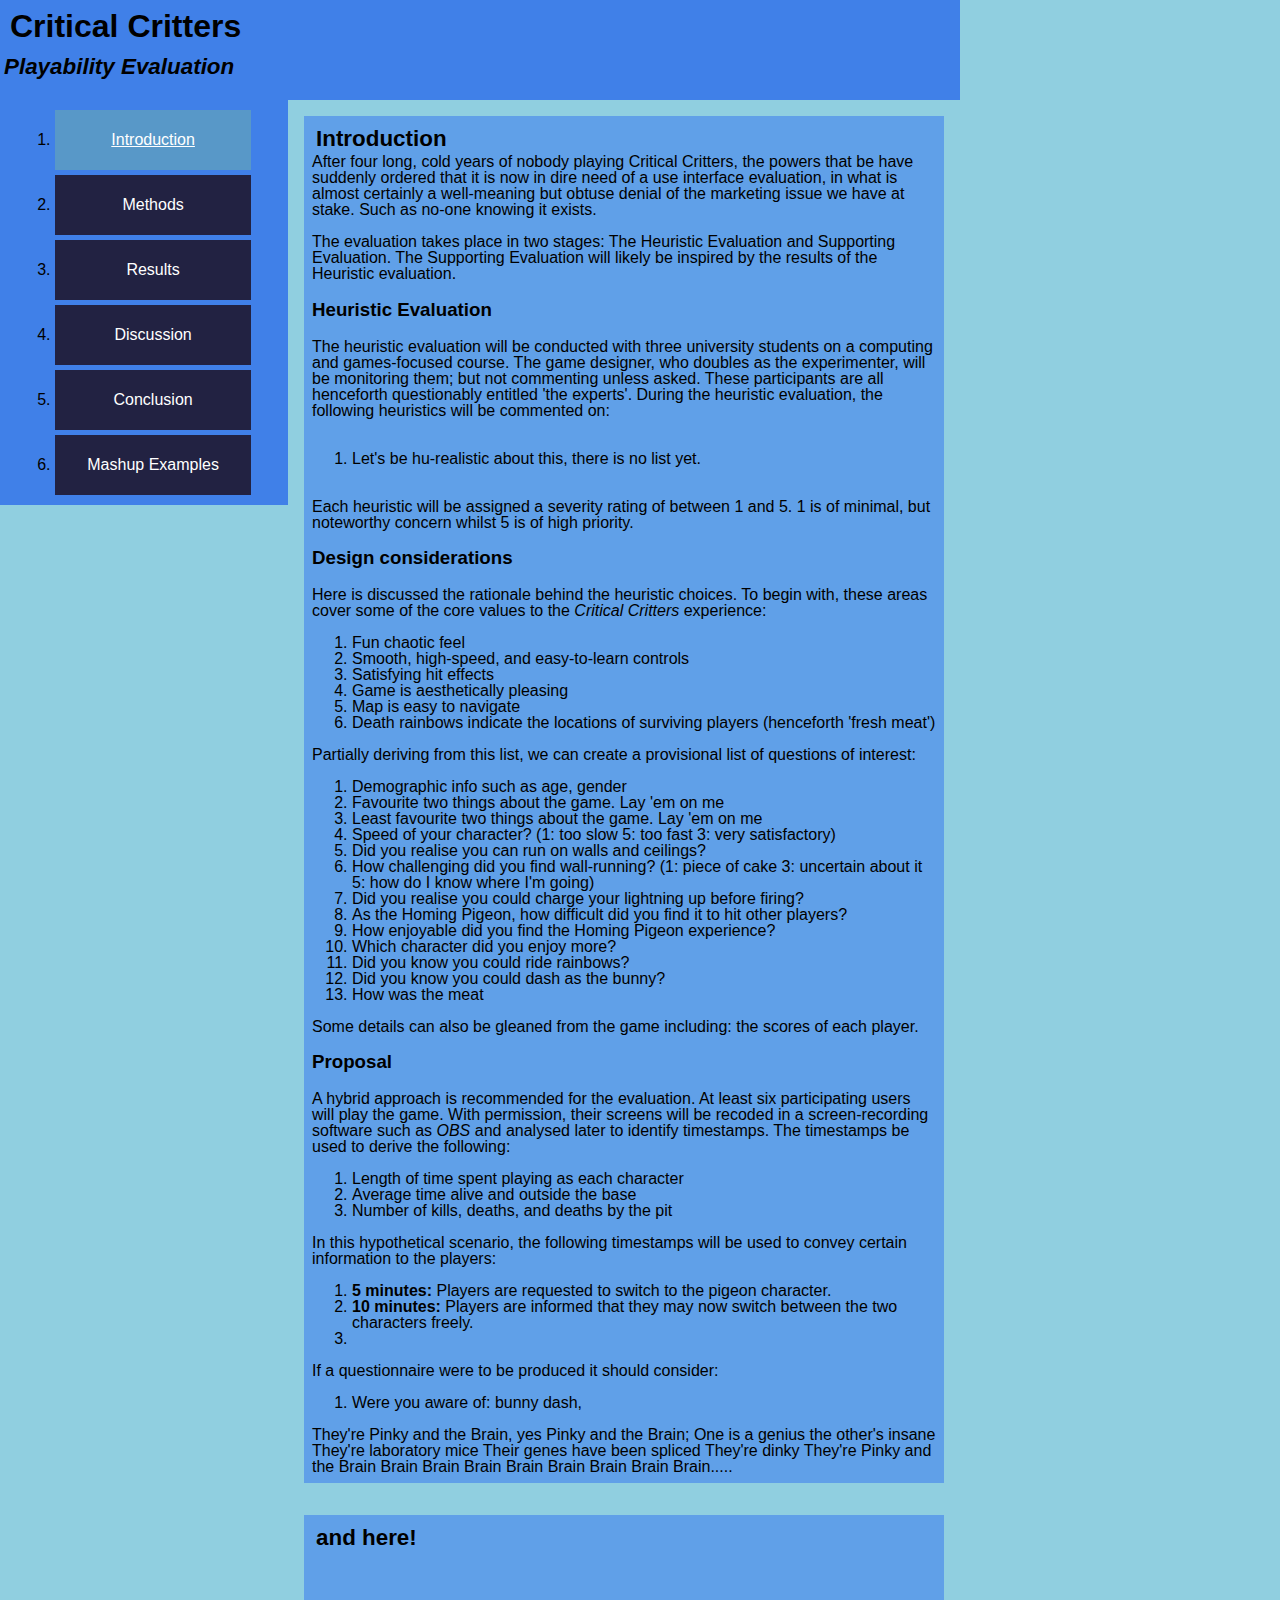
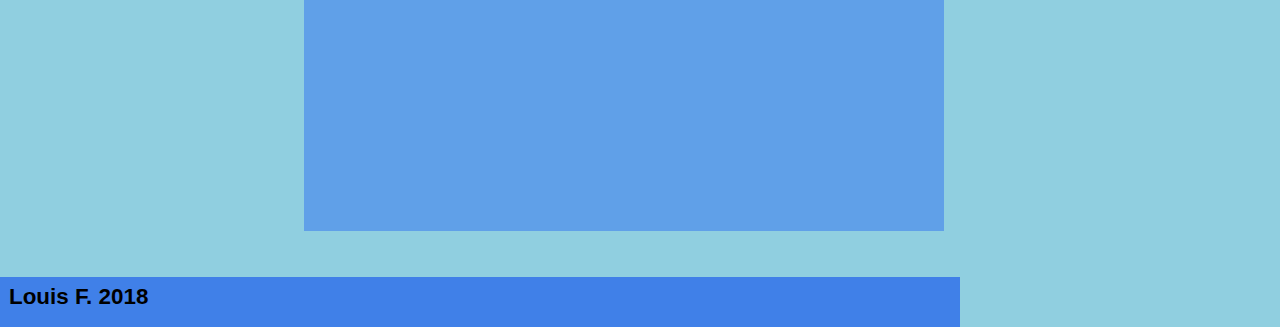
==== index.html @ 2d7ec540 "- WIP site, some info added into Introduction" ====
<!DOCTYPE html>
 <html>
 	<head>
 		<meta charset="utf-8">
 		<meta http-equiv="X-UA-Compatible" content="IE=edge">
 		<title>Critical Critters Usability Evaluation</title>
 		<meta name="description" content="A usability report for COMP210" />
 		<meta name="author" content="Alcwyn Parker" />
 		<meta name="HandheldFriendly" content="true" />
 		<meta name="MobileOptimized" content="320" />

    <!-- Use maximum-scale and user-scalable at your own risk. It disables pinch/zoom. Think about usability/accessibility before including.-->
 		<meta name="viewport" content="width=device-width, initial-scale=1.0, minimum-scale=1.0, maximum-scale=1.0, user-scalable=no" />
 		<!-- Place favicon.ico and apple-touch-icon.png in the root directory -->
 		<link rel="stylesheet" type="text/css" href="css/main.css">
    <link href="https://fonts.googleapis.com/css?family=Roboto" rel="stylesheet">
 	</head>
 	<body>

    <div class="main-container">
      <header>
        <h1>Critical Critters</h1>
        <h2 style="font-style: italic"><i>Playability Evaluation</i></h2>
      </header>
      <div class="content">
        <aside>
          <nav>
            <ul>
              <li><a class="selected" href="index.html">Introduction </a></li>
              <li><a href="methods.html">Methods </a></li>
              <li><a href="results.html">Results </a></li>
              <li><a href="discussion.html">Discussion </a></li>
              <li><a href="conclusion.html">Conclusion </a></li>
              <li><a href="mashup.html">Mashup Examples </a></li>
            </ul>
          </nav>
        </aside>

        <section>
          <h2>Introduction</h2>
			<p>After four long, cold years of nobody playing Critical Critters, the powers that be have suddenly ordered that it is now in dire need of a use interface evaluation, in what is almost certainly a well-meaning but obtuse denial of the marketing issue we have at stake. Such as no-one knowing it exists.</p>
			<br>
			<p>The evaluation takes place in two stages: The Heuristic Evaluation and Supporting Evaluation. The Supporting Evaluation will likely be inspired by the results of the Heuristic evaluation.</p>
			
		  <h3>Heuristic Evaluation</h3>
			<p>The heuristic evaluation will be conducted with three university students on a computing and games-focused course. The game designer, who doubles as the experimenter, will be monitoring them; but not commenting unless asked. These participants are all henceforth questionably entitled 'the experts'. During the heuristic evaluation, the following heuristics will be commented on:</p>
			<br>
			<ul>
			<li>Let's be hu-realistic about this, there is no list yet.</li>
			</ul>
			<br>
			<p>Each heuristic will be assigned a severity rating of between 1 and 5. 1 is of minimal, but noteworthy concern whilst 5 is of high priority.</p>
			
			<h3>Design considerations</h3>
			<p>Here is discussed the rationale behind the heuristic choices. To begin with, these areas cover some of the core values to the <i>Critical Critters</i> experience:</p>
			
			<ul>
			<li>Fun chaotic feel</li>
			<li>Smooth, high-speed, and easy-to-learn controls</li>
			<li>Satisfying hit effects</li>
			<li>Game is aesthetically pleasing</li>
			<li>Map is easy to navigate</li>
			<li>Death rainbows indicate the locations of surviving players (henceforth 'fresh meat')</li>
			</ul>
			
			<p>Partially deriving from this list, we can create a provisional list of questions of interest:</p>
			<ul>
			<li>Demographic info such as age, gender</li>
			<li>Favourite two things about the game. Lay 'em on me</li>
			<li>Least favourite two things about the game. Lay 'em on me</li>
			<li>Speed of your character? (1: too slow 5: too fast 3: very satisfactory)</li>
			<li>Did you realise you can run on walls and ceilings?</li>
			<li>How challenging did you find wall-running? (1: piece of cake 3: uncertain about it 5: how do I know where I'm going)</li>
			<li>Did you realise you could charge your lightning up before firing?</li>
			<li>As the Homing Pigeon, how difficult did you find it to hit other players?</li>
			<li>How enjoyable did you find the Homing Pigeon experience?</li>
			<li>Which character did you enjoy more?</li>
			<li>Did you know you could ride rainbows?</li>
			<li>Did you know you could dash as the bunny?</li>
			<li>How was the meat</li>
			</ul>
			
			Some details can also be gleaned from the game including: the scores of each player.<br>
			
			<h3>Proposal</h3>
			<p>A hybrid approach is recommended for the evaluation. At least six participating users will play the game. With permission, their screens will be recoded in a screen-recording software such as <i>OBS</i> and analysed later to identify timestamps. The timestamps be used to derive the following:</p>
			<ul>
			<li>Length of time spent playing as each character</li>
			<li>Average time alive and outside the base</li>
			<li>Number of kills, deaths, and deaths by the pit</li>
			</ul>
			<p>In this hypothetical scenario, the following timestamps will be used to convey certain information to the players:</p>
			<ul>
			<li><b>5 minutes:</b> Players are requested to switch to the pigeon character.</li>
			<li><b>10 minutes:</b> Players are informed that they may now switch between the two characters freely.</li>
			<li></li>
			</ul>
			<p>If a questionnaire were to be produced it should consider:</p>
			<ul>
			<li>Were you aware of: bunny dash, 
			</ul>
			
			They're Pinky and the Brain,
			yes Pinky and the Brain;
			One is a genius
			the other's insane
			They're laboratory mice
			Their genes have been spliced
			
			They're dinky
			They're Pinky and the Brain Brain Brain Brain Brain Brain Brain Brain Brain.....
        </section>

        <section>
          <h2> and here! </h2>
        </section>
      </div>
      <footer>
        <h2>Louis F. 2018</h2>
      </footer>
    </div>
 	</body>
 </html>
---- css/main.css ----
/**
 * @Author: Alcwyn Parker <alcwynparker>
 * @Date:   2017-09-25T15:47:37+01:00
 * @Email:  alcwynparker@gmail.com
 * @Project: COMP210
 * @Filename: main.css
 * @Last modified by:   alcwynparker
 * @Last modified time: 2017-09-25T16:19:40+01:00
 */
 /* http://meyerweb.com/eric/tools/css/reset/
    v2.0 | 20110126
    License: none (public domain)
 */

 html, body, div, span, applet, object, iframe,
 h1, h2, p, blockquote, pre,
 a, abbr, acronym, address, big, cite, code,
 del, dfn, em, img, ins, kbd, q, s, samp,
 small, strike, strong, sub, sup, tt, var,
 b, u, i, center,
 dl, dt, dd,
 fieldset, form, label, legend,
 table, caption, tbody, tfoot, thead, tr, th, td,
 article, aside, canvas, details, embed,
 figure, figcaption, footer, header, hgroup,
 menu, nav, output, ruby, section, summary,
 time, mark, audio, video {
 	margin: 0;
 	padding: 0;
 	border: 0;
 	vertical-align: baseline;
 }
 
 /* HTML5 display-role reset for older browsers */
 article, aside, details, figcaption, figure,
 footer, header, hgroup, menu, nav, section {
 	display: block;
 }
 
 body {
 	line-height: 1;
 }

 ol, ul {
 	list-style: bullet;
 }
 blockquote, q {
 	quotes: none;
 }
 blockquote:before, blockquote:after,
 q:before, q:after {
 	content: '';
 	content: none;
 }
 table {
 	border-collapse: collapse;
 	border-spacing: 0;
 }

body, html{
  width:100%;
  height:100%;
  margin:0px;
  font-family: 'Arial', sans-serif;
  background-color: #90CFE0
}
h1{
  font-size: 2em;
  padding:10px;
  font-weight:bold;
}
h2{
  font-size: 1.4em;
  padding:4px;
}

.main-container{
  width:960px;
  background-color: #90CFE0
  margin: 30px auto;
  position: relative;
  overflow: auto;
  padding-bottom:80px;
}
header{
  width:100%;
  height:100px;
  background: #4080E8;
}
.content{
  width:100%;
  min-height:400px;
}
aside{
  width:30%;
  min-height: 300px;
  float:left;
  background: #4080E8;
}
nav ul{
  margin:10px;
}
nav ul li{
  margin:5px;
}
nav ul li a{
  display:block;
  width: 90%;
  height:60px;
  background-color: #222242;
  color: #fff;
  line-height: 60px;
  text-align: center;
  text-decoration: none;
}
nav ul li a.selected{
  text-decoration: underline;
  background: #5898c8;
}
nav ul li a:hover{
  background: #888;
}
section{
  width:65%;
  min-height:300px;
  background: #60A0E8;
  float: right;
  margin:1em;
  padding: 0.5em;
}
footer{
  clear: both;
  width:100%;
  height:40px;
  background: #4080E8;
  position: absolute;
  bottom: 0px;
  padding:5px;
}
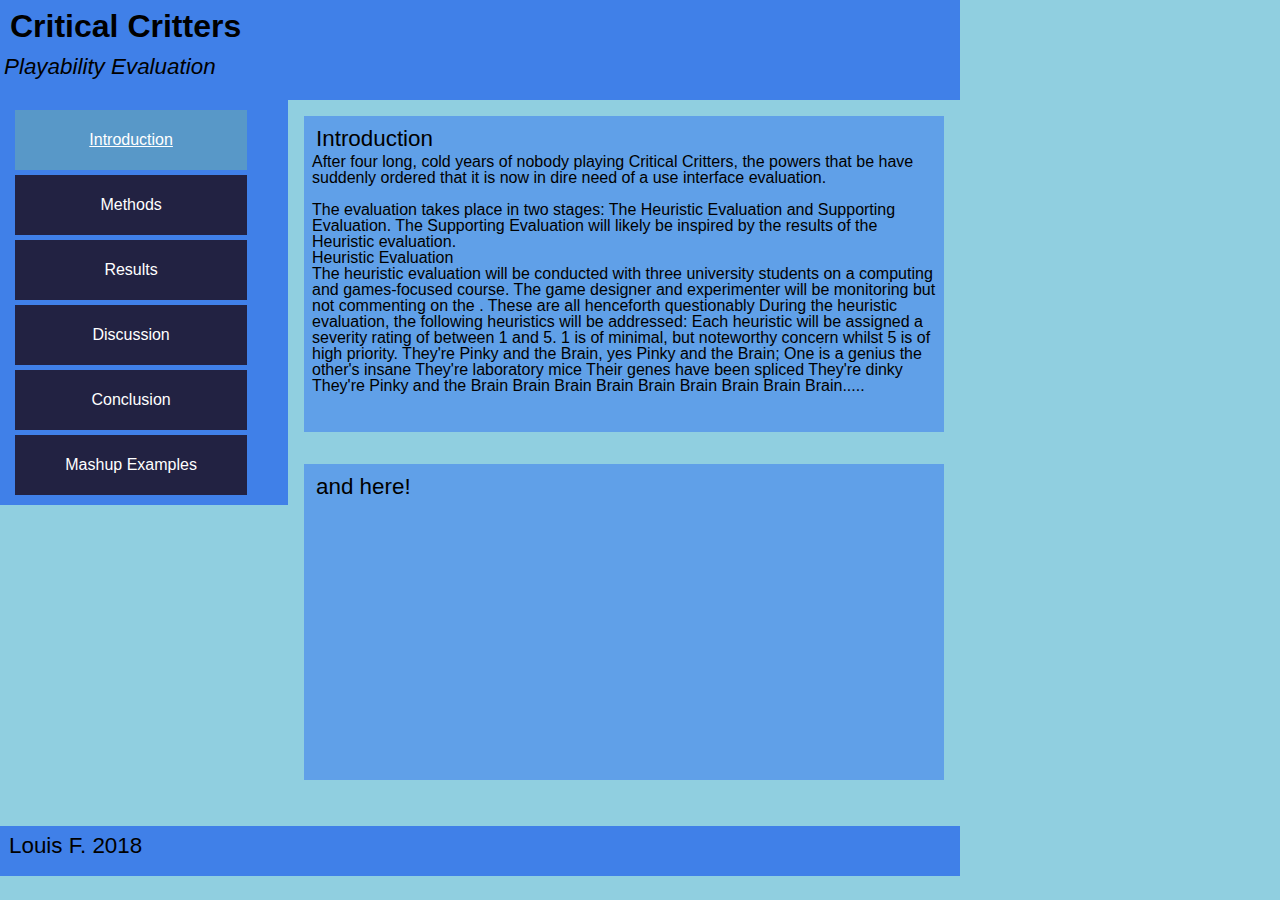
==== commit b1319259: "- Changed website visual style - Early website changes added" ====
--- a/index.html
+++ b/index.html
@@ -3,7 +3,7 @@
  	<head>
  		<meta charset="utf-8">
  		<meta http-equiv="X-UA-Compatible" content="IE=edge">
- 		<title>Critical Critters Usability Evaluation</title>
+ 		<title>Usability Research</title>
  		<meta name="description" content="A usability report for COMP210" />
  		<meta name="author" content="Alcwyn Parker" />
  		<meta name="HandheldFriendly" content="true" />
@@ -38,67 +38,16 @@
 
         <section>
           <h2>Introduction</h2>
-			<p>After four long, cold years of nobody playing Critical Critters, the powers that be have suddenly ordered that it is now in dire need of a use interface evaluation, in what is almost certainly a well-meaning but obtuse denial of the marketing issue we have at stake. Such as no-one knowing it exists.</p>
+			After four long, cold years of nobody playing Critical Critters, the powers that be have suddenly ordered that it is now in dire need of a use interface evaluation.<br>
 			<br>
-			<p>The evaluation takes place in two stages: The Heuristic Evaluation and Supporting Evaluation. The Supporting Evaluation will likely be inspired by the results of the Heuristic evaluation.</p>
+			The evaluation takes place in two stages: The Heuristic Evaluation and Supporting Evaluation. The Supporting Evaluation will likely be inspired by the results of the Heuristic evaluation.
 			
 		  <h3>Heuristic Evaluation</h3>
-			<p>The heuristic evaluation will be conducted with three university students on a computing and games-focused course. The game designer, who doubles as the experimenter, will be monitoring them; but not commenting unless asked. These participants are all henceforth questionably entitled 'the experts'. During the heuristic evaluation, the following heuristics will be commented on:</p>
-			<br>
-			<ul>
-			<li>Let's be hu-realistic about this, there is no list yet.</li>
-			</ul>
-			<br>
-			<p>Each heuristic will be assigned a severity rating of between 1 and 5. 1 is of minimal, but noteworthy concern whilst 5 is of high priority.</p>
+			The heuristic evaluation will be conducted with three university students on a computing and games-focused course. The game designer and experimenter will be monitoring but not commenting on the . These are all henceforth questionably  During the heuristic evaluation, the following heuristics will be addressed:
 			
-			<h3>Design considerations</h3>
-			<p>Here is discussed the rationale behind the heuristic choices. To begin with, these areas cover some of the core values to the <i>Critical Critters</i> experience:</p>
+			Each heuristic will be assigned a severity rating of between 1 and 5. 1 is of minimal, but noteworthy concern whilst 5 is of high priority.
 			
-			<ul>
-			<li>Fun chaotic feel</li>
-			<li>Smooth, high-speed, and easy-to-learn controls</li>
-			<li>Satisfying hit effects</li>
-			<li>Game is aesthetically pleasing</li>
-			<li>Map is easy to navigate</li>
-			<li>Death rainbows indicate the locations of surviving players (henceforth 'fresh meat')</li>
-			</ul>
 			
-			<p>Partially deriving from this list, we can create a provisional list of questions of interest:</p>
-			<ul>
-			<li>Demographic info such as age, gender</li>
-			<li>Favourite two things about the game. Lay 'em on me</li>
-			<li>Least favourite two things about the game. Lay 'em on me</li>
-			<li>Speed of your character? (1: too slow 5: too fast 3: very satisfactory)</li>
-			<li>Did you realise you can run on walls and ceilings?</li>
-			<li>How challenging did you find wall-running? (1: piece of cake 3: uncertain about it 5: how do I know where I'm going)</li>
-			<li>Did you realise you could charge your lightning up before firing?</li>
-			<li>As the Homing Pigeon, how difficult did you find it to hit other players?</li>
-			<li>How enjoyable did you find the Homing Pigeon experience?</li>
-			<li>Which character did you enjoy more?</li>
-			<li>Did you know you could ride rainbows?</li>
-			<li>Did you know you could dash as the bunny?</li>
-			<li>How was the meat</li>
-			</ul>
-			
-			Some details can also be gleaned from the game including: the scores of each player.<br>
-			
-			<h3>Proposal</h3>
-			<p>A hybrid approach is recommended for the evaluation. At least six participating users will play the game. With permission, their screens will be recoded in a screen-recording software such as <i>OBS</i> and analysed later to identify timestamps. The timestamps be used to derive the following:</p>
-			<ul>
-			<li>Length of time spent playing as each character</li>
-			<li>Average time alive and outside the base</li>
-			<li>Number of kills, deaths, and deaths by the pit</li>
-			</ul>
-			<p>In this hypothetical scenario, the following timestamps will be used to convey certain information to the players:</p>
-			<ul>
-			<li><b>5 minutes:</b> Players are requested to switch to the pigeon character.</li>
-			<li><b>10 minutes:</b> Players are informed that they may now switch between the two characters freely.</li>
-			<li></li>
-			</ul>
-			<p>If a questionnaire were to be produced it should consider:</p>
-			<ul>
-			<li>Were you aware of: bunny dash, 
-			</ul>
 			
 			They're Pinky and the Brain,
 			yes Pinky and the Brain;
--- a/css/main.css
+++ b/css/main.css
@@ -13,12 +13,12 @@
  */
 
  html, body, div, span, applet, object, iframe,
- h1, h2, p, blockquote, pre,
+ h1, h2, h3, h4, h5, h6, p, blockquote, pre,
  a, abbr, acronym, address, big, cite, code,
  del, dfn, em, img, ins, kbd, q, s, samp,
  small, strike, strong, sub, sup, tt, var,
  b, u, i, center,
- dl, dt, dd,
+ dl, dt, dd, ol, ul, li,
  fieldset, form, label, legend,
  table, caption, tbody, tfoot, thead, tr, th, td,
  article, aside, canvas, details, embed,
@@ -28,6 +28,8 @@
  	margin: 0;
  	padding: 0;
  	border: 0;
+ 	font-size: 100%;
+ 	font: inherit;
  	vertical-align: baseline;
  }
  
@@ -42,7 +44,7 @@
  }
 
  ol, ul {
- 	list-style: bullet;
+ 	list-style: none;
  }
  blockquote, q {
  	quotes: none;
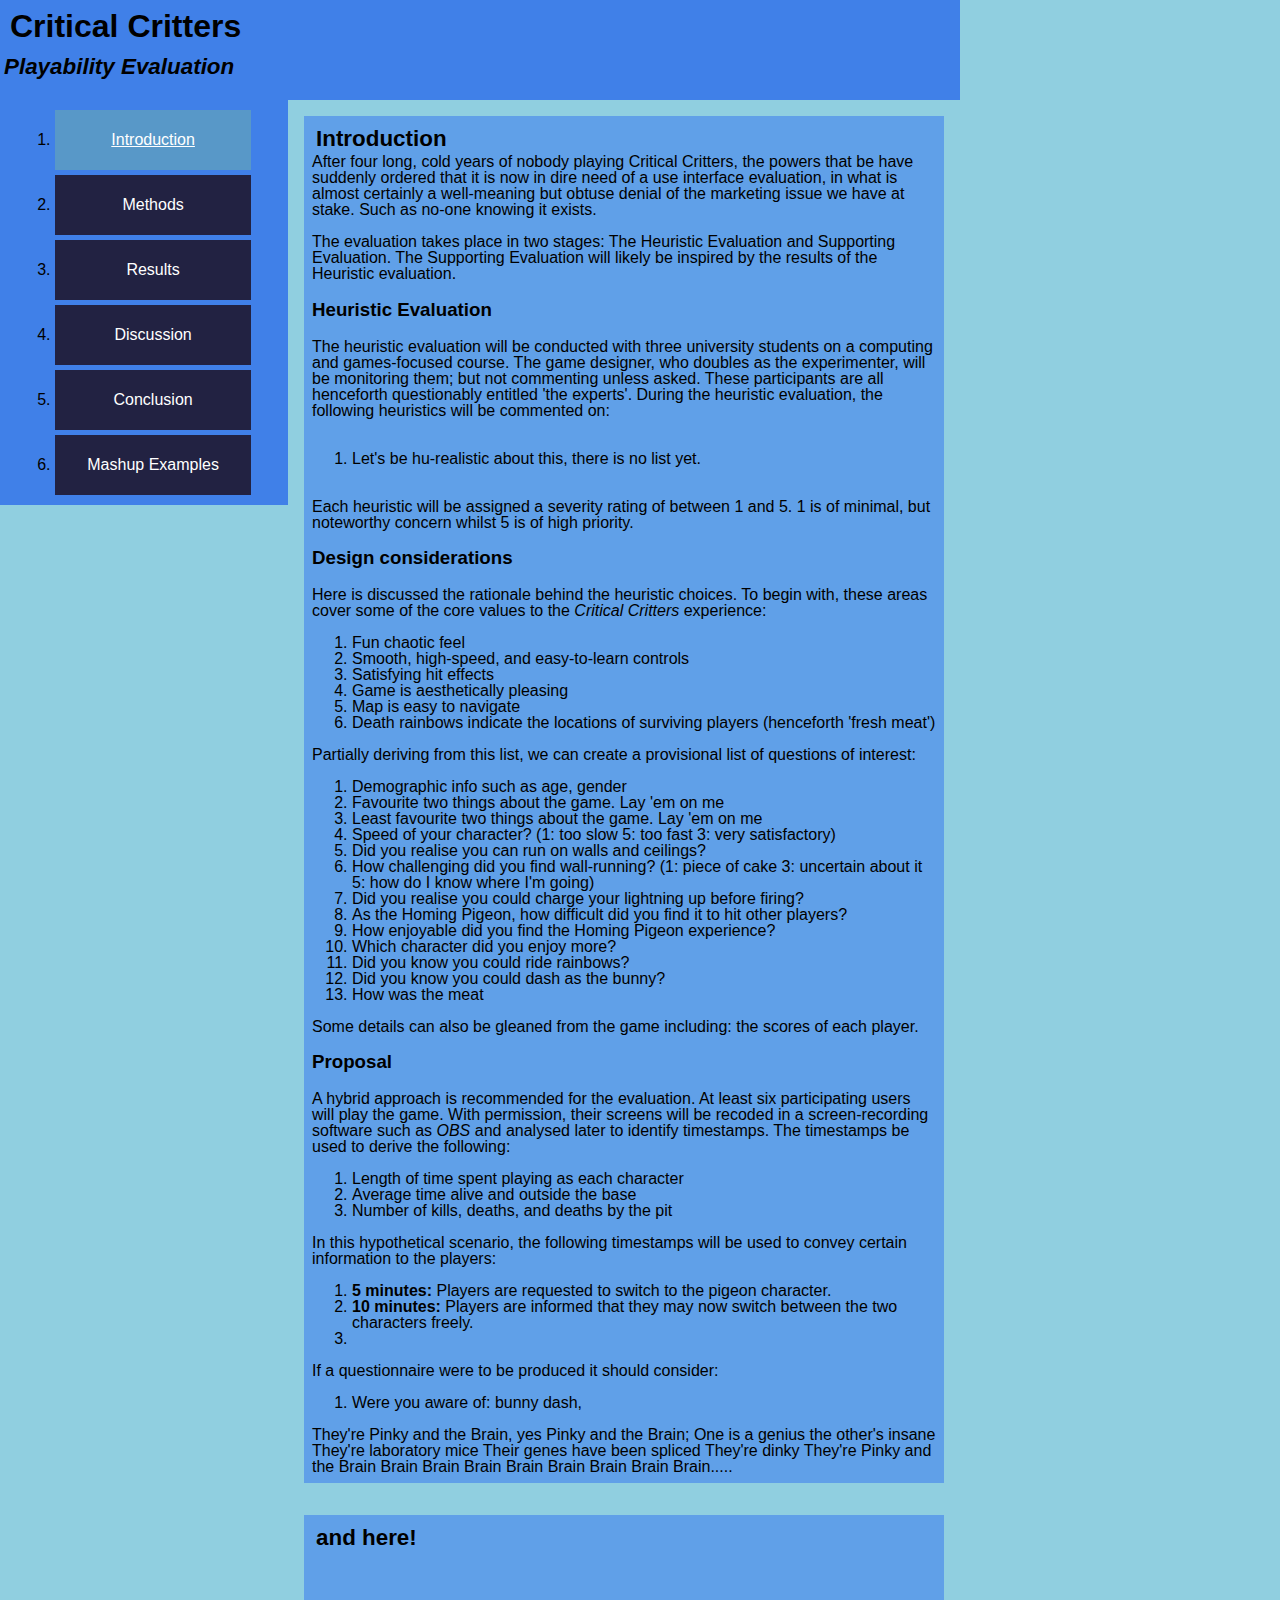
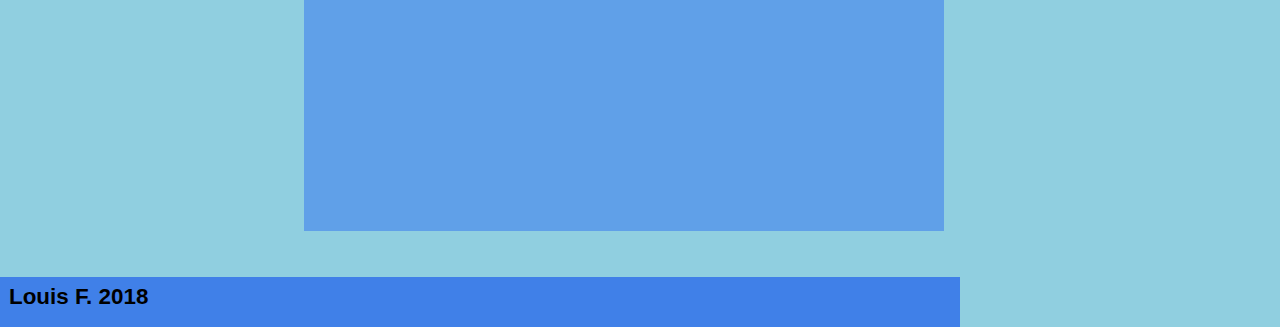
==== commit 1aecb6c3: "- Merged index.html - Updated Evaluation Doc including heuristics from another source" ====
--- a/index.html
+++ b/index.html
@@ -3,7 +3,7 @@
  	<head>
  		<meta charset="utf-8">
  		<meta http-equiv="X-UA-Compatible" content="IE=edge">
- 		<title>Usability Research</title>
+ 		<title>Critical Critters Usability Evaluation</title>
  		<meta name="description" content="A usability report for COMP210" />
  		<meta name="author" content="Alcwyn Parker" />
  		<meta name="HandheldFriendly" content="true" />
@@ -38,16 +38,67 @@
 
         <section>
           <h2>Introduction</h2>
-			After four long, cold years of nobody playing Critical Critters, the powers that be have suddenly ordered that it is now in dire need of a use interface evaluation.<br>
+			<p>After four long, cold years of nobody playing Critical Critters, the powers that be have suddenly ordered that it is now in dire need of a use interface evaluation, in what is almost certainly a well-meaning but obtuse denial of the marketing issue we have at stake. Such as no-one knowing it exists.</p>
 			<br>
-			The evaluation takes place in two stages: The Heuristic Evaluation and Supporting Evaluation. The Supporting Evaluation will likely be inspired by the results of the Heuristic evaluation.
+			<p>The evaluation takes place in two stages: The Heuristic Evaluation and Supporting Evaluation. The Supporting Evaluation will likely be inspired by the results of the Heuristic evaluation.</p>
 			
 		  <h3>Heuristic Evaluation</h3>
-			The heuristic evaluation will be conducted with three university students on a computing and games-focused course. The game designer and experimenter will be monitoring but not commenting on the . These are all henceforth questionably  During the heuristic evaluation, the following heuristics will be addressed:
+			<p>The heuristic evaluation will be conducted with three university students on a computing and games-focused course. The game designer, who doubles as the experimenter, will be monitoring them; but not commenting unless asked. These participants are all henceforth questionably entitled 'the experts'. During the heuristic evaluation, the following heuristics will be commented on:</p>
+			<br>
+			<ul>
+			<li>Let's be hu-realistic about this, there is no list yet.</li>
+			</ul>
+			<br>
+			<p>Each heuristic will be assigned a severity rating of between 1 and 5. 1 is of minimal, but noteworthy concern whilst 5 is of high priority.</p>
 			
-			Each heuristic will be assigned a severity rating of between 1 and 5. 1 is of minimal, but noteworthy concern whilst 5 is of high priority.
+			<h3>Design considerations</h3>
+			<p>Here is discussed the rationale behind the heuristic choices. To begin with, these areas cover some of the core values to the <i>Critical Critters</i> experience:</p>
 			
+			<ul>
+			<li>Fun chaotic feel</li>
+			<li>Smooth, high-speed, and easy-to-learn controls</li>
+			<li>Satisfying hit effects</li>
+			<li>Game is aesthetically pleasing</li>
+			<li>Map is easy to navigate</li>
+			<li>Death rainbows indicate the locations of surviving players (henceforth 'fresh meat')</li>
+			</ul>
 			
+			<p>Partially deriving from this list, we can create a provisional list of questions of interest:</p>
+			<ul>
+			<li>Demographic info such as age, gender</li>
+			<li>Favourite two things about the game. Lay 'em on me</li>
+			<li>Least favourite two things about the game. Lay 'em on me</li>
+			<li>Speed of your character? (1: too slow 5: too fast 3: very satisfactory)</li>
+			<li>Did you realise you can run on walls and ceilings?</li>
+			<li>How challenging did you find wall-running? (1: piece of cake 3: uncertain about it 5: how do I know where I'm going)</li>
+			<li>Did you realise you could charge your lightning up before firing?</li>
+			<li>As the Homing Pigeon, how difficult did you find it to hit other players?</li>
+			<li>How enjoyable did you find the Homing Pigeon experience?</li>
+			<li>Which character did you enjoy more?</li>
+			<li>Did you know you could ride rainbows?</li>
+			<li>Did you know you could dash as the bunny?</li>
+			<li>How was the meat</li>
+			</ul>
+			
+			Some details can also be gleaned from the game including: the scores of each player.<br>
+			
+			<h3>Proposal</h3>
+			<p>A hybrid approach is recommended for the evaluation. At least six participating users will play the game. With permission, their screens will be recoded in a screen-recording software such as <i>OBS</i> and analysed later to identify timestamps. The timestamps be used to derive the following:</p>
+			<ul>
+			<li>Length of time spent playing as each character</li>
+			<li>Average time alive and outside the base</li>
+			<li>Number of kills, deaths, and deaths by the pit</li>
+			</ul>
+			<p>In this hypothetical scenario, the following timestamps will be used to convey certain information to the players:</p>
+			<ul>
+			<li><b>5 minutes:</b> Players are requested to switch to the pigeon character.</li>
+			<li><b>10 minutes:</b> Players are informed that they may now switch between the two characters freely.</li>
+			<li></li>
+			</ul>
+			<p>If a questionnaire were to be produced it should consider:</p>
+			<ul>
+			<li>Were you aware of: bunny dash, 
+			</ul>
 			
 			They're Pinky and the Brain,
 			yes Pinky and the Brain;
--- a/css/main.css
+++ b/css/main.css
@@ -13,12 +13,12 @@
  */
 
  html, body, div, span, applet, object, iframe,
- h1, h2, h3, h4, h5, h6, p, blockquote, pre,
+ h1, h2, p, blockquote, pre,
  a, abbr, acronym, address, big, cite, code,
  del, dfn, em, img, ins, kbd, q, s, samp,
  small, strike, strong, sub, sup, tt, var,
  b, u, i, center,
- dl, dt, dd, ol, ul, li,
+ dl, dt, dd,
  fieldset, form, label, legend,
  table, caption, tbody, tfoot, thead, tr, th, td,
  article, aside, canvas, details, embed,
@@ -28,8 +28,6 @@
  	margin: 0;
  	padding: 0;
  	border: 0;
- 	font-size: 100%;
- 	font: inherit;
  	vertical-align: baseline;
  }
  
@@ -44,7 +42,7 @@
  }
 
  ol, ul {
- 	list-style: none;
+ 	list-style: bullet;
  }
  blockquote, q {
  	quotes: none;
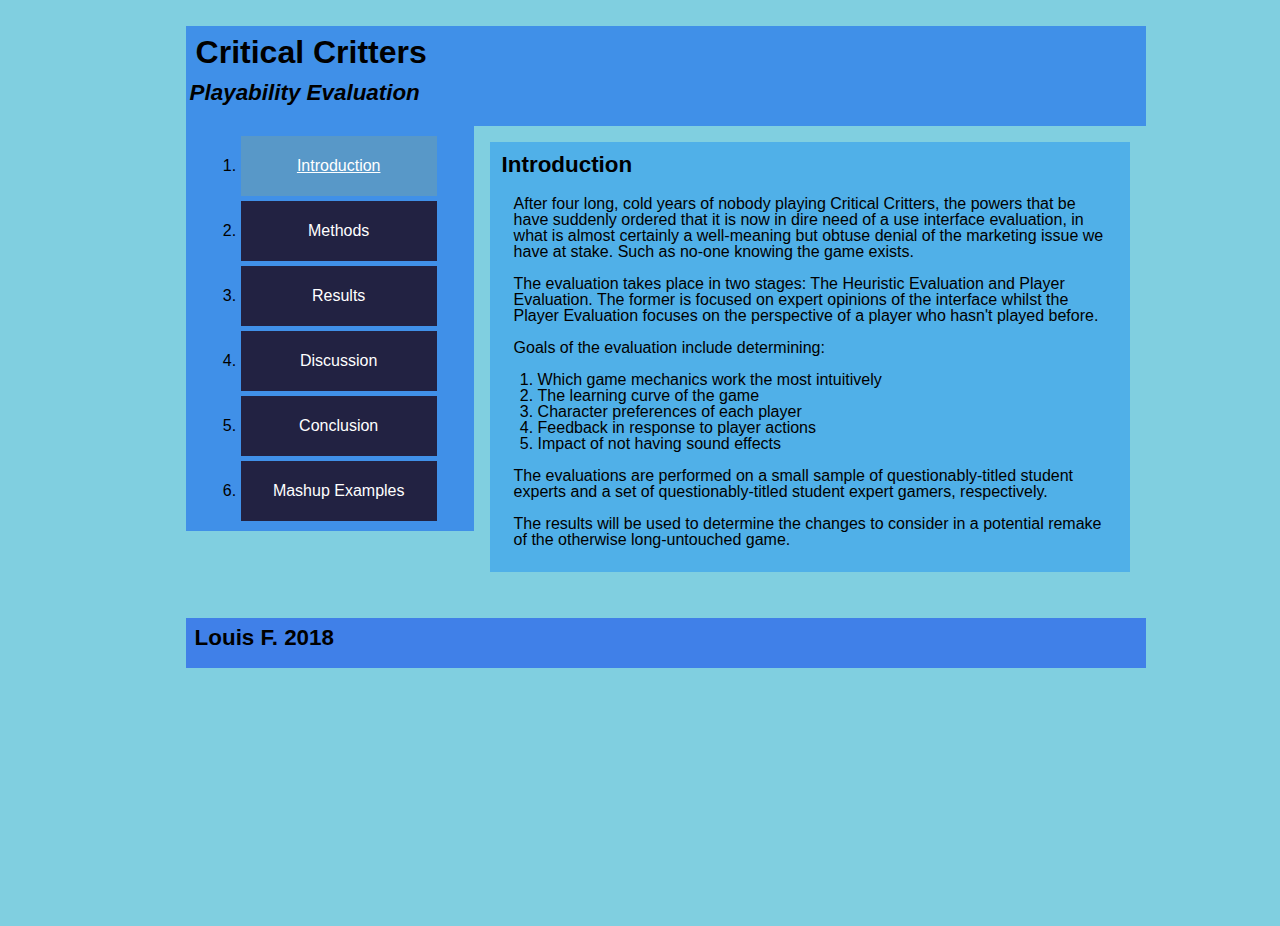
==== commit e0898a5e: "- moved things to methods.html - misc mods" ====
--- a/index.html
+++ b/index.html
@@ -38,81 +38,18 @@
 
         <section>
           <h2>Introduction</h2>
-			<p>After four long, cold years of nobody playing Critical Critters, the powers that be have suddenly ordered that it is now in dire need of a use interface evaluation, in what is almost certainly a well-meaning but obtuse denial of the marketing issue we have at stake. Such as no-one knowing it exists.</p>
-			<br>
-			<p>The evaluation takes place in two stages: The Heuristic Evaluation and Supporting Evaluation. The Supporting Evaluation will likely be inspired by the results of the Heuristic evaluation.</p>
-			
-		  <h3>Heuristic Evaluation</h3>
-			<p>The heuristic evaluation will be conducted with three university students on a computing and games-focused course. The game designer, who doubles as the experimenter, will be monitoring them; but not commenting unless asked. These participants are all henceforth questionably entitled 'the experts'. During the heuristic evaluation, the following heuristics will be commented on:</p>
-			<br>
+			<p>After four long, cold years of nobody playing Critical Critters, the powers that be have suddenly ordered that it is now in dire need of a use interface evaluation, in what is almost certainly a well-meaning but obtuse denial of the marketing issue we have at stake. Such as no-one knowing the game exists.</p>
+			<p>The evaluation takes place in two stages: The Heuristic Evaluation and Player Evaluation. The former is focused on expert opinions of the interface whilst the Player Evaluation focuses on the perspective of a player who hasn't played before.</p>
+			<p>Goals of the evaluation include determining:</p>
 			<ul>
-			<li>Let's be hu-realistic about this, there is no list yet.</li>
+			<li>Which game mechanics work the most intuitively</li>
+			<li>The learning curve of the game</li>
+			<li>Character preferences of each player</li>
+			<li>Feedback in response to player actions</li>
+			<li>Impact of not having sound effects</li>
 			</ul>
-			<br>
-			<p>Each heuristic will be assigned a severity rating of between 1 and 5. 1 is of minimal, but noteworthy concern whilst 5 is of high priority.</p>
-			
-			<h3>Design considerations</h3>
-			<p>Here is discussed the rationale behind the heuristic choices. To begin with, these areas cover some of the core values to the <i>Critical Critters</i> experience:</p>
-			
-			<ul>
-			<li>Fun chaotic feel</li>
-			<li>Smooth, high-speed, and easy-to-learn controls</li>
-			<li>Satisfying hit effects</li>
-			<li>Game is aesthetically pleasing</li>
-			<li>Map is easy to navigate</li>
-			<li>Death rainbows indicate the locations of surviving players (henceforth 'fresh meat')</li>
-			</ul>
-			
-			<p>Partially deriving from this list, we can create a provisional list of questions of interest:</p>
-			<ul>
-			<li>Demographic info such as age, gender</li>
-			<li>Favourite two things about the game. Lay 'em on me</li>
-			<li>Least favourite two things about the game. Lay 'em on me</li>
-			<li>Speed of your character? (1: too slow 5: too fast 3: very satisfactory)</li>
-			<li>Did you realise you can run on walls and ceilings?</li>
-			<li>How challenging did you find wall-running? (1: piece of cake 3: uncertain about it 5: how do I know where I'm going)</li>
-			<li>Did you realise you could charge your lightning up before firing?</li>
-			<li>As the Homing Pigeon, how difficult did you find it to hit other players?</li>
-			<li>How enjoyable did you find the Homing Pigeon experience?</li>
-			<li>Which character did you enjoy more?</li>
-			<li>Did you know you could ride rainbows?</li>
-			<li>Did you know you could dash as the bunny?</li>
-			<li>How was the meat</li>
-			</ul>
-			
-			Some details can also be gleaned from the game including: the scores of each player.<br>
-			
-			<h3>Proposal</h3>
-			<p>A hybrid approach is recommended for the evaluation. At least six participating users will play the game. With permission, their screens will be recoded in a screen-recording software such as <i>OBS</i> and analysed later to identify timestamps. The timestamps be used to derive the following:</p>
-			<ul>
-			<li>Length of time spent playing as each character</li>
-			<li>Average time alive and outside the base</li>
-			<li>Number of kills, deaths, and deaths by the pit</li>
-			</ul>
-			<p>In this hypothetical scenario, the following timestamps will be used to convey certain information to the players:</p>
-			<ul>
-			<li><b>5 minutes:</b> Players are requested to switch to the pigeon character.</li>
-			<li><b>10 minutes:</b> Players are informed that they may now switch between the two characters freely.</li>
-			<li></li>
-			</ul>
-			<p>If a questionnaire were to be produced it should consider:</p>
-			<ul>
-			<li>Were you aware of: bunny dash, 
-			</ul>
-			
-			They're Pinky and the Brain,
-			yes Pinky and the Brain;
-			One is a genius
-			the other's insane
-			They're laboratory mice
-			Their genes have been spliced
-			
-			They're dinky
-			They're Pinky and the Brain Brain Brain Brain Brain Brain Brain Brain Brain.....
-        </section>
-
-        <section>
-          <h2> and here! </h2>
+			<p>The evaluations are performed on a small sample of questionably-titled student experts and a set of questionably-titled student expert gamers, respectively.</p>
+			<p>The results will be used to determine the changes to consider in a potential remake of the otherwise long-untouched game.</p>
         </section>
       </div>
       <footer>
--- a/css/main.css
+++ b/css/main.css
@@ -31,6 +31,10 @@
  	vertical-align: baseline;
  }
  
+ p {
+	 margin: 1em;
+ }
+ 
  /* HTML5 display-role reset for older browsers */
  article, aside, details, figcaption, figure,
  footer, header, hgroup, menu, nav, section {
@@ -60,9 +64,9 @@
 body, html{
   width:100%;
   height:100%;
-  margin:0px;
+  margin:1%;
   font-family: 'Arial', sans-serif;
-  background-color: #90CFE0
+  background-color: #80CFE0
 }
 h1{
   font-size: 2em;
@@ -81,11 +85,12 @@
   position: relative;
   overflow: auto;
   padding-bottom:80px;
+  margin: auto;
 }
 header{
   width:100%;
   height:100px;
-  background: #4080E8;
+  background: #4090E8;
 }
 .content{
   width:100%;
@@ -95,7 +100,7 @@
   width:30%;
   min-height: 300px;
   float:left;
-  background: #4080E8;
+  background: #4090E8;
 }
 nav ul{
   margin:10px;
@@ -123,7 +128,7 @@
 section{
   width:65%;
   min-height:300px;
-  background: #60A0E8;
+  background: #50b0E8;
   float: right;
   margin:1em;
   padding: 0.5em;
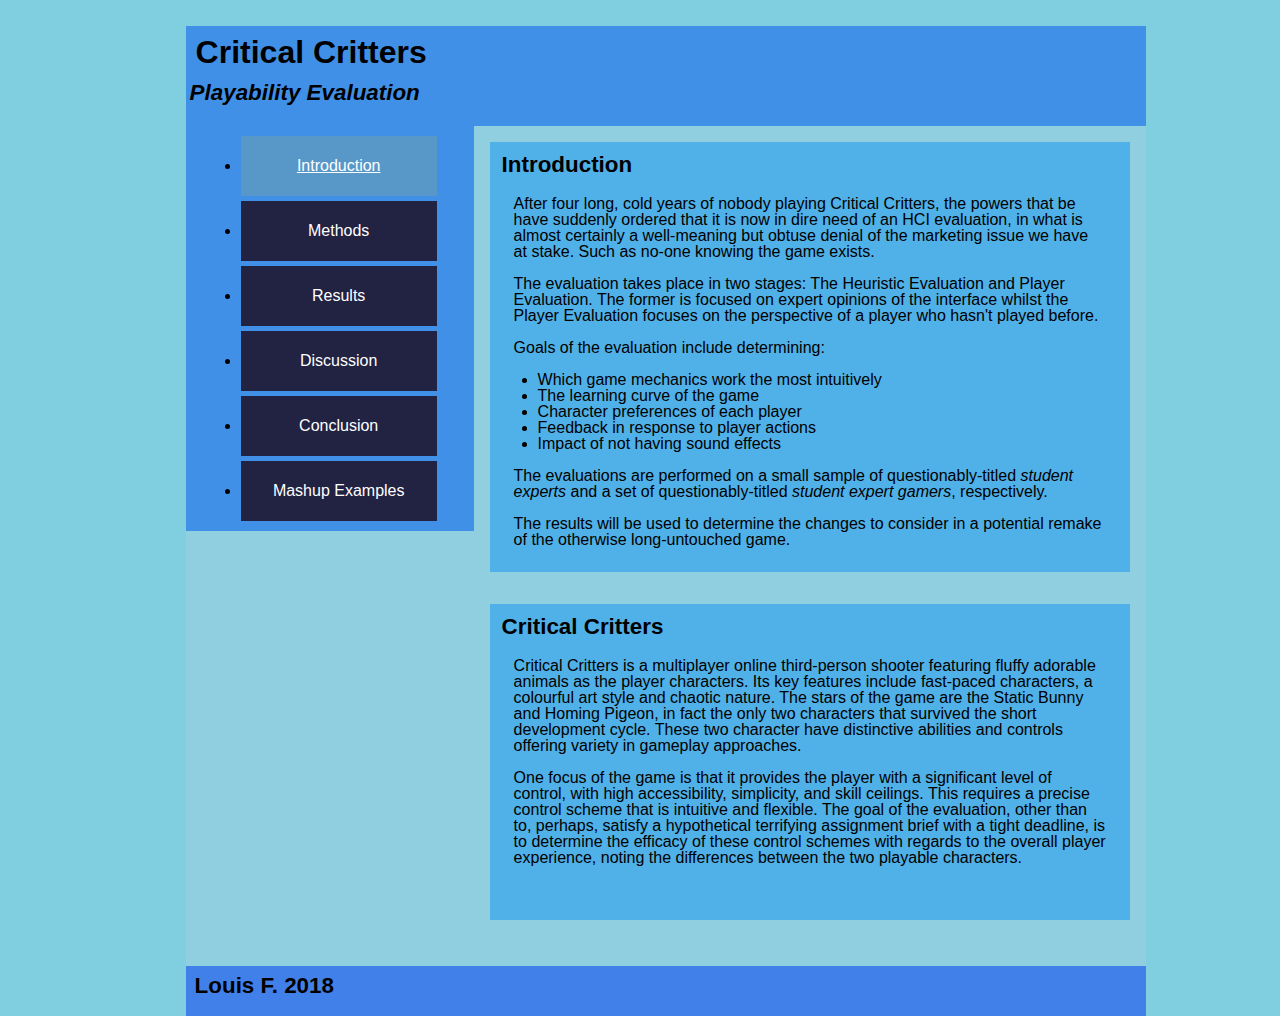
==== commit 87b83de7: "- Added several results, methods, graphs etc - Added heuristic evaluation documents" ====
--- a/index.html
+++ b/index.html
@@ -38,7 +38,7 @@
 
         <section>
           <h2>Introduction</h2>
-			<p>After four long, cold years of nobody playing Critical Critters, the powers that be have suddenly ordered that it is now in dire need of a use interface evaluation, in what is almost certainly a well-meaning but obtuse denial of the marketing issue we have at stake. Such as no-one knowing the game exists.</p>
+			<p>After four long, cold years of nobody playing Critical Critters, the powers that be have suddenly ordered that it is now in dire need of an HCI evaluation, in what is almost certainly a well-meaning but obtuse denial of the marketing issue we have at stake. Such as no-one knowing the game exists.</p>
 			<p>The evaluation takes place in two stages: The Heuristic Evaluation and Player Evaluation. The former is focused on expert opinions of the interface whilst the Player Evaluation focuses on the perspective of a player who hasn't played before.</p>
 			<p>Goals of the evaluation include determining:</p>
 			<ul>
@@ -48,9 +48,14 @@
 			<li>Feedback in response to player actions</li>
 			<li>Impact of not having sound effects</li>
 			</ul>
-			<p>The evaluations are performed on a small sample of questionably-titled student experts and a set of questionably-titled student expert gamers, respectively.</p>
+			<p>The evaluations are performed on a small sample of questionably-titled <i>student experts</i> and a set of questionably-titled <i>student expert gamers</i>, respectively.</p>
 			<p>The results will be used to determine the changes to consider in a potential remake of the otherwise long-untouched game.</p>
         </section>
+		<section>
+		<h2>Critical Critters</h2>
+		<p>Critical Critters is a multiplayer online third-person shooter featuring fluffy adorable animals as the player characters. Its key features include fast-paced characters, a colourful art style and chaotic nature. The stars of the game are the Static Bunny and Homing Pigeon, in fact the only two characters that survived the short development cycle. These two character have distinctive abilities and controls offering variety in gameplay approaches.</p>
+		<p>One focus of the game is that it provides the player with a significant level of control, with high accessibility, simplicity, and skill ceilings. This requires a precise control scheme that is intuitive and flexible. The goal of the evaluation, other than to, perhaps, satisfy a hypothetical terrifying assignment brief with a tight deadline, is to determine the efficacy of these control schemes with regards to the overall player experience, noting the differences between the two playable characters.</p>
+		</section>
       </div>
       <footer>
         <h2>Louis F. 2018</h2>
--- a/css/main.css
+++ b/css/main.css
@@ -45,8 +45,8 @@
  	line-height: 1;
  }
 
- ol, ul {
- 	list-style: bullet;
+ ol, ul, li {
+ 	list-style: inherit;
  }
  blockquote, q {
  	quotes: none;
@@ -65,7 +65,8 @@
   width:100%;
   height:100%;
   margin:1%;
-  font-family: 'Arial', sans-serif;
+  font-family: 'Calibri', sans-serif;
+  font-size: 1.0em;
   background-color: #80CFE0
 }
 h1{
@@ -80,7 +81,7 @@
 
 .main-container{
   width:960px;
-  background-color: #90CFE0
+  background-color: #90CFE0;
   margin: 30px auto;
   position: relative;
   overflow: auto;
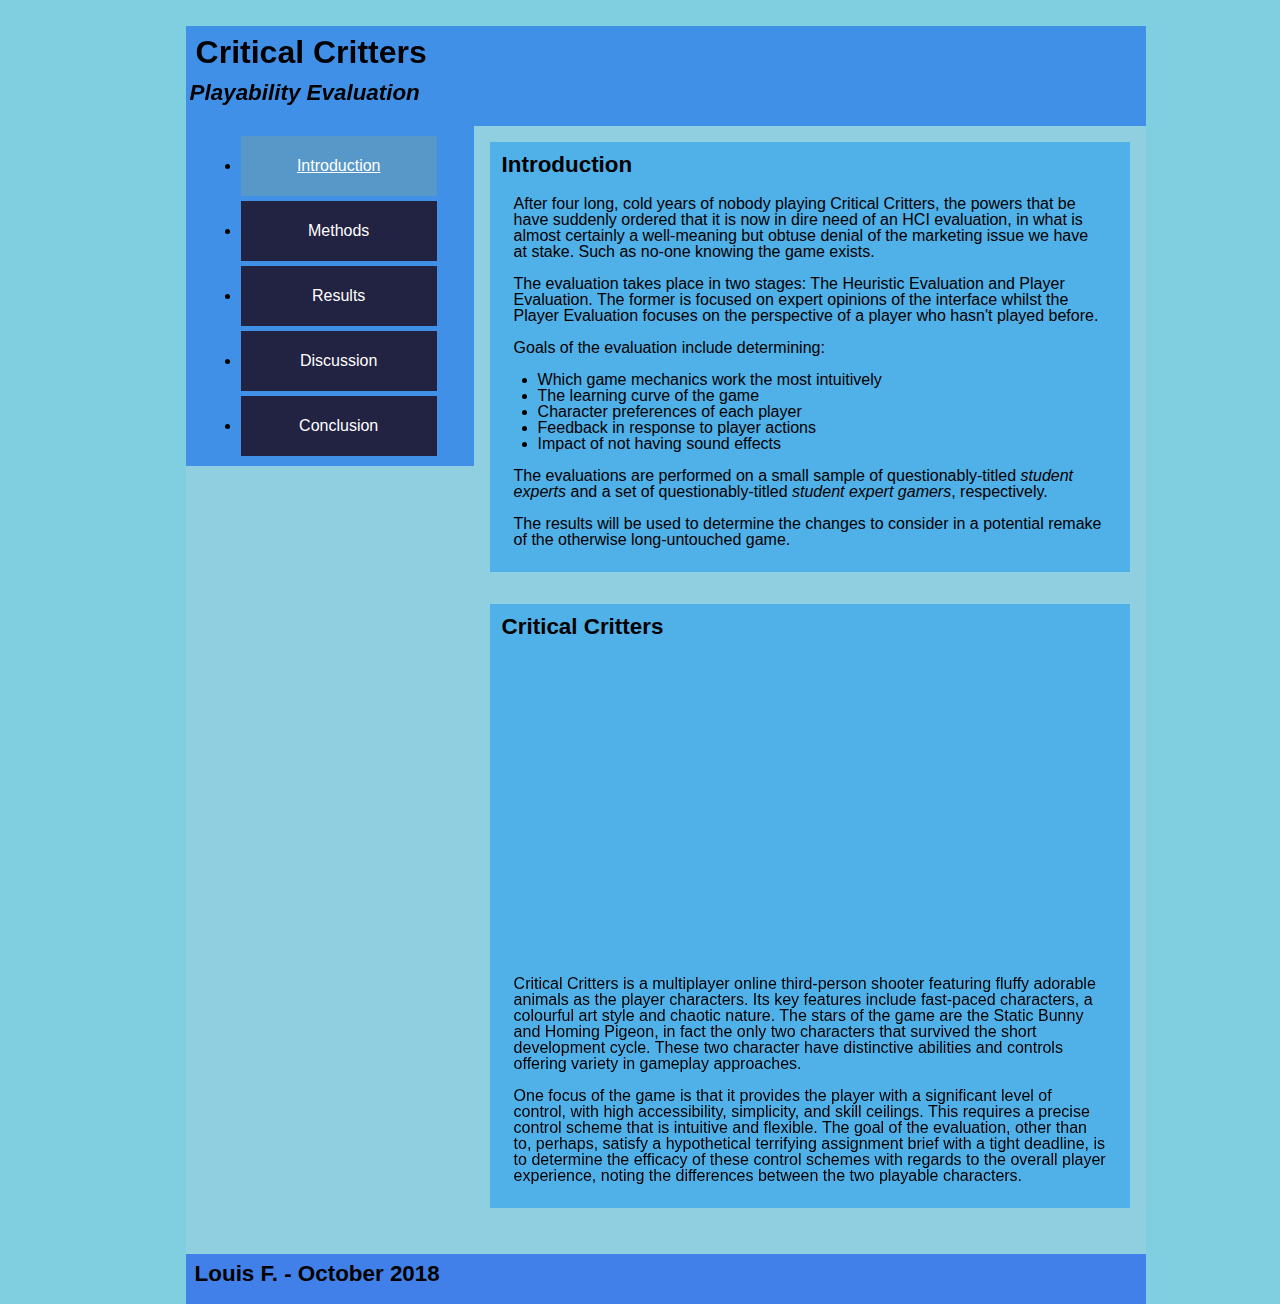
==== commit 8263c284: "I'm so done with this" ====
--- a/index.html
+++ b/index.html
@@ -31,7 +31,6 @@
               <li><a href="results.html">Results </a></li>
               <li><a href="discussion.html">Discussion </a></li>
               <li><a href="conclusion.html">Conclusion </a></li>
-              <li><a href="mashup.html">Mashup Examples </a></li>
             </ul>
           </nav>
         </aside>
@@ -53,12 +52,13 @@
         </section>
 		<section>
 		<h2>Critical Critters</h2>
+		<div style="text-align:center;"><iframe style="position: inline-block; margin: auto;" width="560" height="315" src="https://www.youtube.com/embed/qth0iYnrH1A" frameborder="0" allow="autoplay; encrypted-media" allowfullscreen></iframe></div>
 		<p>Critical Critters is a multiplayer online third-person shooter featuring fluffy adorable animals as the player characters. Its key features include fast-paced characters, a colourful art style and chaotic nature. The stars of the game are the Static Bunny and Homing Pigeon, in fact the only two characters that survived the short development cycle. These two character have distinctive abilities and controls offering variety in gameplay approaches.</p>
 		<p>One focus of the game is that it provides the player with a significant level of control, with high accessibility, simplicity, and skill ceilings. This requires a precise control scheme that is intuitive and flexible. The goal of the evaluation, other than to, perhaps, satisfy a hypothetical terrifying assignment brief with a tight deadline, is to determine the efficacy of these control schemes with regards to the overall player experience, noting the differences between the two playable characters.</p>
 		</section>
       </div>
       <footer>
-        <h2>Louis F. 2018</h2>
+        <h2>Louis F. - October 2018</h2>
       </footer>
     </div>
  	</body>
--- a/css/main.css
+++ b/css/main.css
@@ -29,6 +29,12 @@
  	padding: 0;
  	border: 0;
  	vertical-align: baseline;
+ }
+ 
+ table, tr, td, th {
+	 border: medium ridge #4b4b71;
+	 background-color: lightgray;
+	 padding: 0.2em;
  }
  
  p {
@@ -75,8 +81,19 @@
   font-weight:bold;
 }
 h2{
+  margin: 0em;
   font-size: 1.4em;
   padding:4px;
+}
+h3 {
+	padding: 0;
+	margin-left: 0.2em;
+}
+h4 {
+	margin-left: 0.4em;
+}
+h5 {
+	margin-left: 0.8em;
 }
 
 .main-container{
@@ -103,6 +120,13 @@
   float:left;
   background: #4090E8;
 }
+.figure {
+	font-size: 90%;
+	font-style: italic;
+	text-align: center;
+	margin: auto;
+	display: table;
+}
 nav ul{
   margin:10px;
 }
@@ -124,11 +148,11 @@
   background: #5898c8;
 }
 nav ul li a:hover{
-  background: #888;
+  background: #424262;
 }
 section{
   width:65%;
-  min-height:300px;
+  min-height:200px;
   background: #50b0E8;
   float: right;
   margin:1em;
